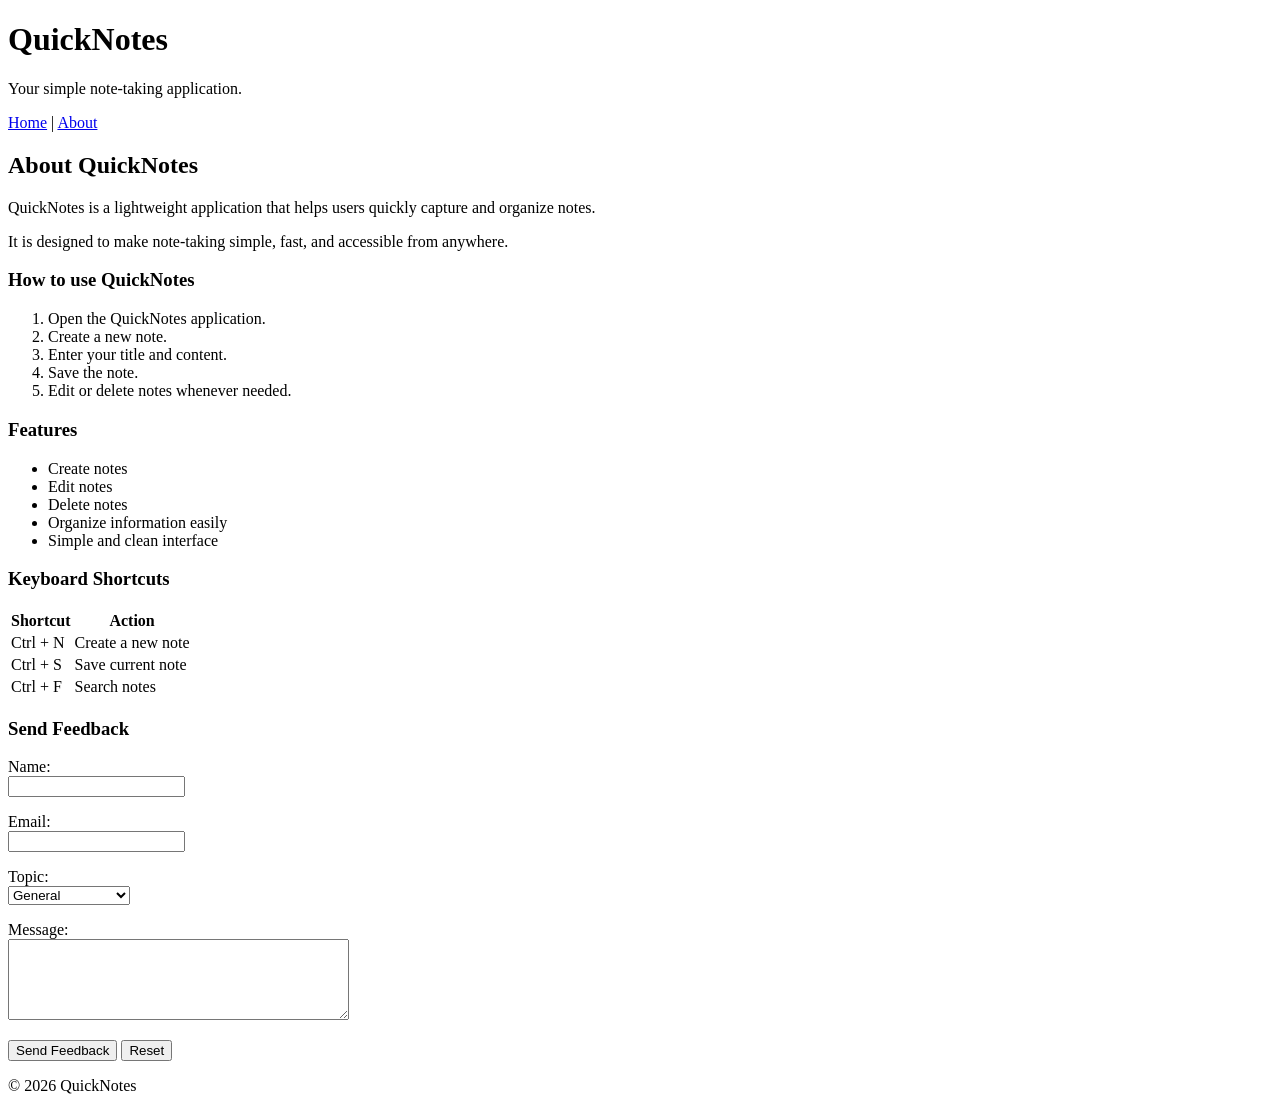
==== About.html @ 96d52f91 "Day 1 assigment" ====
<!DOCTYPE html>
<html lang="en">
<head>
    <meta charset="UTF-8">
    <meta name="viewport" content="width=device-width, initial-scale=1.0">
    <title>QuickNotes - About</title>
</head>
<body>

<header>
    <h1>QuickNotes</h1>

    <p>Your simple note-taking application.</p>

    <nav>
        <a href="index.html">Home</a> |
        <a href="about.html">About</a>
    </nav>
</header>

<main>

    <h2>About QuickNotes</h2>

    <p>
        QuickNotes is a lightweight application that helps users quickly
        capture and organize notes.
    </p>

    <p>
        It is designed to make note-taking simple, fast, and accessible
        from anywhere.
    </p>

    <section>
        <h3>How to use QuickNotes</h3>

        <ol>
            <li>Open the QuickNotes application.</li>
            <li>Create a new note.</li>
            <li>Enter your title and content.</li>
            <li>Save the note.</li>
            <li>Edit or delete notes whenever needed.</li>
        </ol>
    </section>

    <section>
        <h3>Features</h3>

        <ul>
            <li>Create notes</li>
            <li>Edit notes</li>
            <li>Delete notes</li>
            <li>Organize information easily</li>
            <li>Simple and clean interface</li>
        </ul>
    </section>

    <section>
        <h3>Keyboard Shortcuts</h3>

        <table>
            <thead>
                <tr>
                    <th>Shortcut</th>
                    <th>Action</th>
                </tr>
            </thead>

            <tbody>
                <tr>
                    <td>Ctrl + N</td>
                    <td>Create a new note</td>
                </tr>

                <tr>
                    <td>Ctrl + S</td>
                    <td>Save current note</td>
                </tr>

                <tr>
                    <td>Ctrl + F</td>
                    <td>Search notes</td>
                </tr>
            </tbody>
        </table>
    </section>

    <section>
        <h3>Send Feedback</h3>

        <form action="#" method="post">

            <p>
                <label for="name">Name:</label><br>
                <input type="text" id="name" name="name" required>
            </p>

            <p>
                <label for="email">Email:</label><br>
                <input type="email" id="email" name="email" required>
            </p>

            <p>
                <label for="topic">Topic:</label><br>
                <select id="topic" name="topic">
                    <option value="general">General</option>
                    <option value="bug">Bug Report</option>
                    <option value="feature">Feature Request</option>
                </select>
            </p>

            <p>
                <label for="message">Message:</label><br>
                <textarea id="message" name="message" rows="5" cols="40" required></textarea>
            </p>

            <p>
                <input type="submit" value="Send Feedback">
                <input type="reset" value="Reset">
            </p>

        </form>
    </section>

</main>

<footer>
    <p>&copy; 2026 QuickNotes</p>
</footer>

</body>
</html>
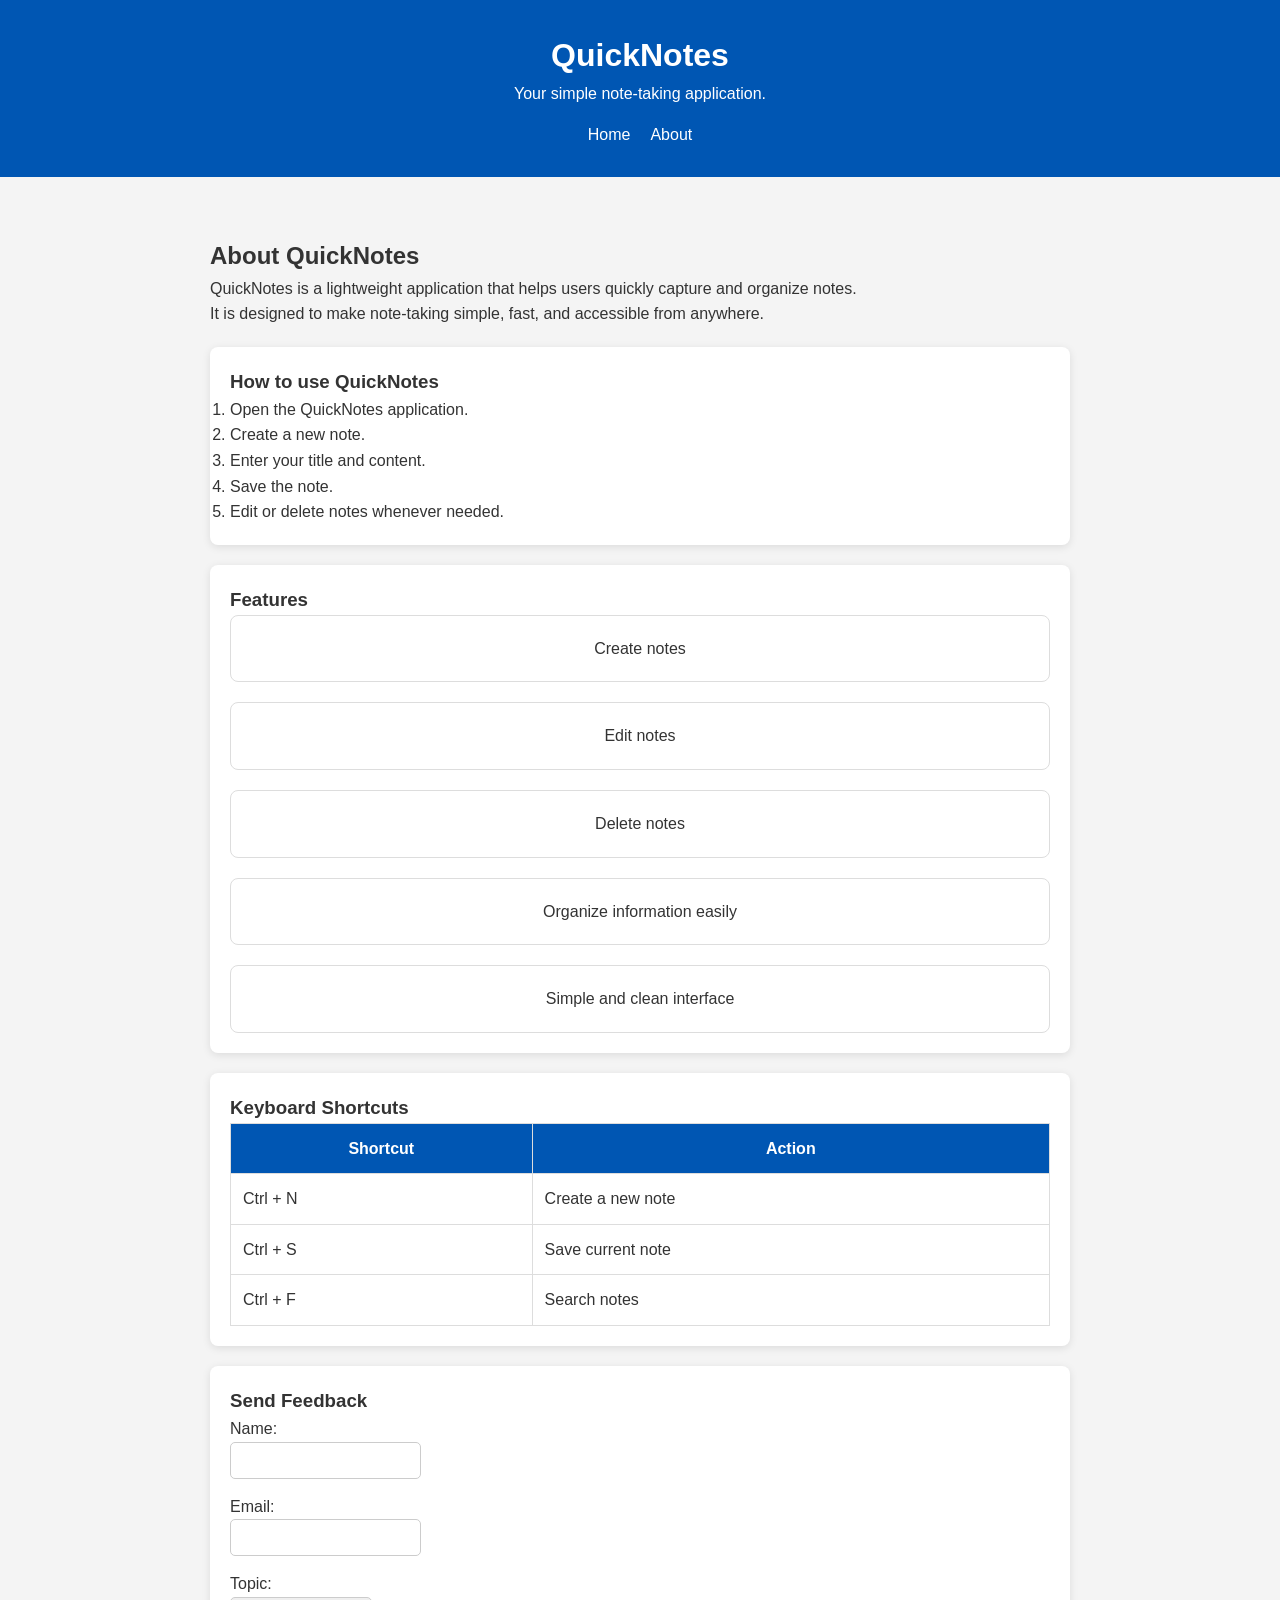
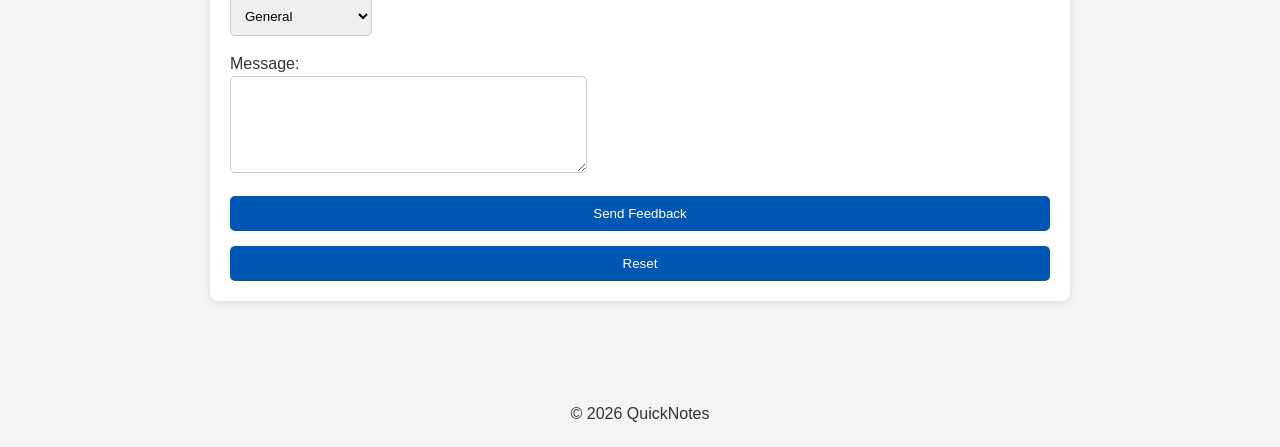
==== commit 750a3fd3: "day2 assignment" ====
--- a/About.html
+++ b/About.html
@@ -3,6 +3,7 @@
 <head>
     <meta charset="UTF-8">
     <meta name="viewport" content="width=device-width, initial-scale=1.0">
+    <link rel="stylesheet" href="style.css"/>
     <title>QuickNotes - About</title>
 </head>
 <body>
@@ -13,8 +14,10 @@
     <p>Your simple note-taking application.</p>
 
     <nav>
-        <a href="index.html">Home</a> |
-        <a href="about.html">About</a>
+        <ul>
+            <li><a href="index.html">Home</a> </li>
+            <li><a href="about.html">About</a></li>
+        </ul>
     </nav>
 </header>
 
@@ -47,13 +50,13 @@
     <section>
         <h3>Features</h3>
 
-        <ul>
-            <li>Create notes</li>
-            <li>Edit notes</li>
-            <li>Delete notes</li>
-            <li>Organize information easily</li>
-            <li>Simple and clean interface</li>
-        </ul>
+        <div class="features">
+            <div class="card">Create notes</div>
+            <div class="card">Edit notes</div>
+            <div class="card">Delete notes</div>
+            <div class="card">Organize information easily</div>
+            <div class="card">Simple and clean interface</div>
+        </div>
     </section>
 
     <section>
@@ -115,10 +118,8 @@
                 <textarea id="message" name="message" rows="5" cols="40" required></textarea>
             </p>
 
-            <p>
-                <input type="submit" value="Send Feedback">
-                <input type="reset" value="Reset">
-            </p>
+           <button type="submit">Send Feedback</button>
+           <button type="reset">Reset</button>
 
         </form>
     </section>
--- a/style.css
+++ b/style.css
@@ -0,0 +1,116 @@
+*{
+    margin: 0;
+    padding: 0;
+    box-sizing: border-box;
+}
+body{
+    font-family:Arial,Arial, Helvetica, sans-serif;
+    background: #f4f4f4;
+    color: #333;
+    line-height: 1.6;
+}
+header{
+    background: #0056b3;
+    color:white;
+    text-align: center;
+    padding: 30px;
+
+}
+nav ul{
+    list-style: none;
+    display: flex;
+    justify-content: center;
+    gap:20px;
+    margin-top: 15px;
+}
+nav a{
+    color: white;
+    text-decoration: none;
+    transition:0.3s;
+}
+nav a:hover{
+    color:gold;
+}
+main{
+    max-width:900px;
+    margin:40px auto;
+    padding:20px;
+}
+
+section{
+    background: white;
+    padding: 20px;
+    margin: 20px 0;
+    border-radius: 8px;
+    box-shadow:0 2px 8px rgba(0,0,0,.1);
+}
+
+.features{
+    display: grid;
+    grid-template-columns: repeat(autofit,minmax(180px,1fr));
+    gap: 20px;
+}
+.card{
+    background: #fff;
+    border: 1px solid #ddd;
+    padding:20px;
+    text-align: center;
+    border-radius:8px;
+
+}
+table{
+    width: 100%;
+    border-collapse:collapse;
+
+}
+th,
+td{
+    border:1px solid #ddd;
+    padding:12px;
+}
+th{
+    background: #0056b3;
+    color: white;
+}
+form{
+    display: flex;
+    flex-direction: column;
+    gap: 15px;
+}
+input,
+select,
+textarea,
+button{
+    padding: 10px;
+    border: 1px solid #ccc;
+    border-radius: 5px;
+}
+button{
+    background: #0056b3;
+    color: white;
+    border: none;
+    cursor: pointer;
+    transition: 0.3s;
+}
+button:hover{
+    background: #003d80;
+
+}
+footer{
+    text-align: center;
+    padding: 20px;
+}
+
+/* Responsive */
+@media (max-width:768px){
+    header{
+        padding: 20px;
+    }
+    header h1{
+        font-size:1.8rem;
+
+    }
+    nav ul{
+        flex-direction: column;
+    }
+}
